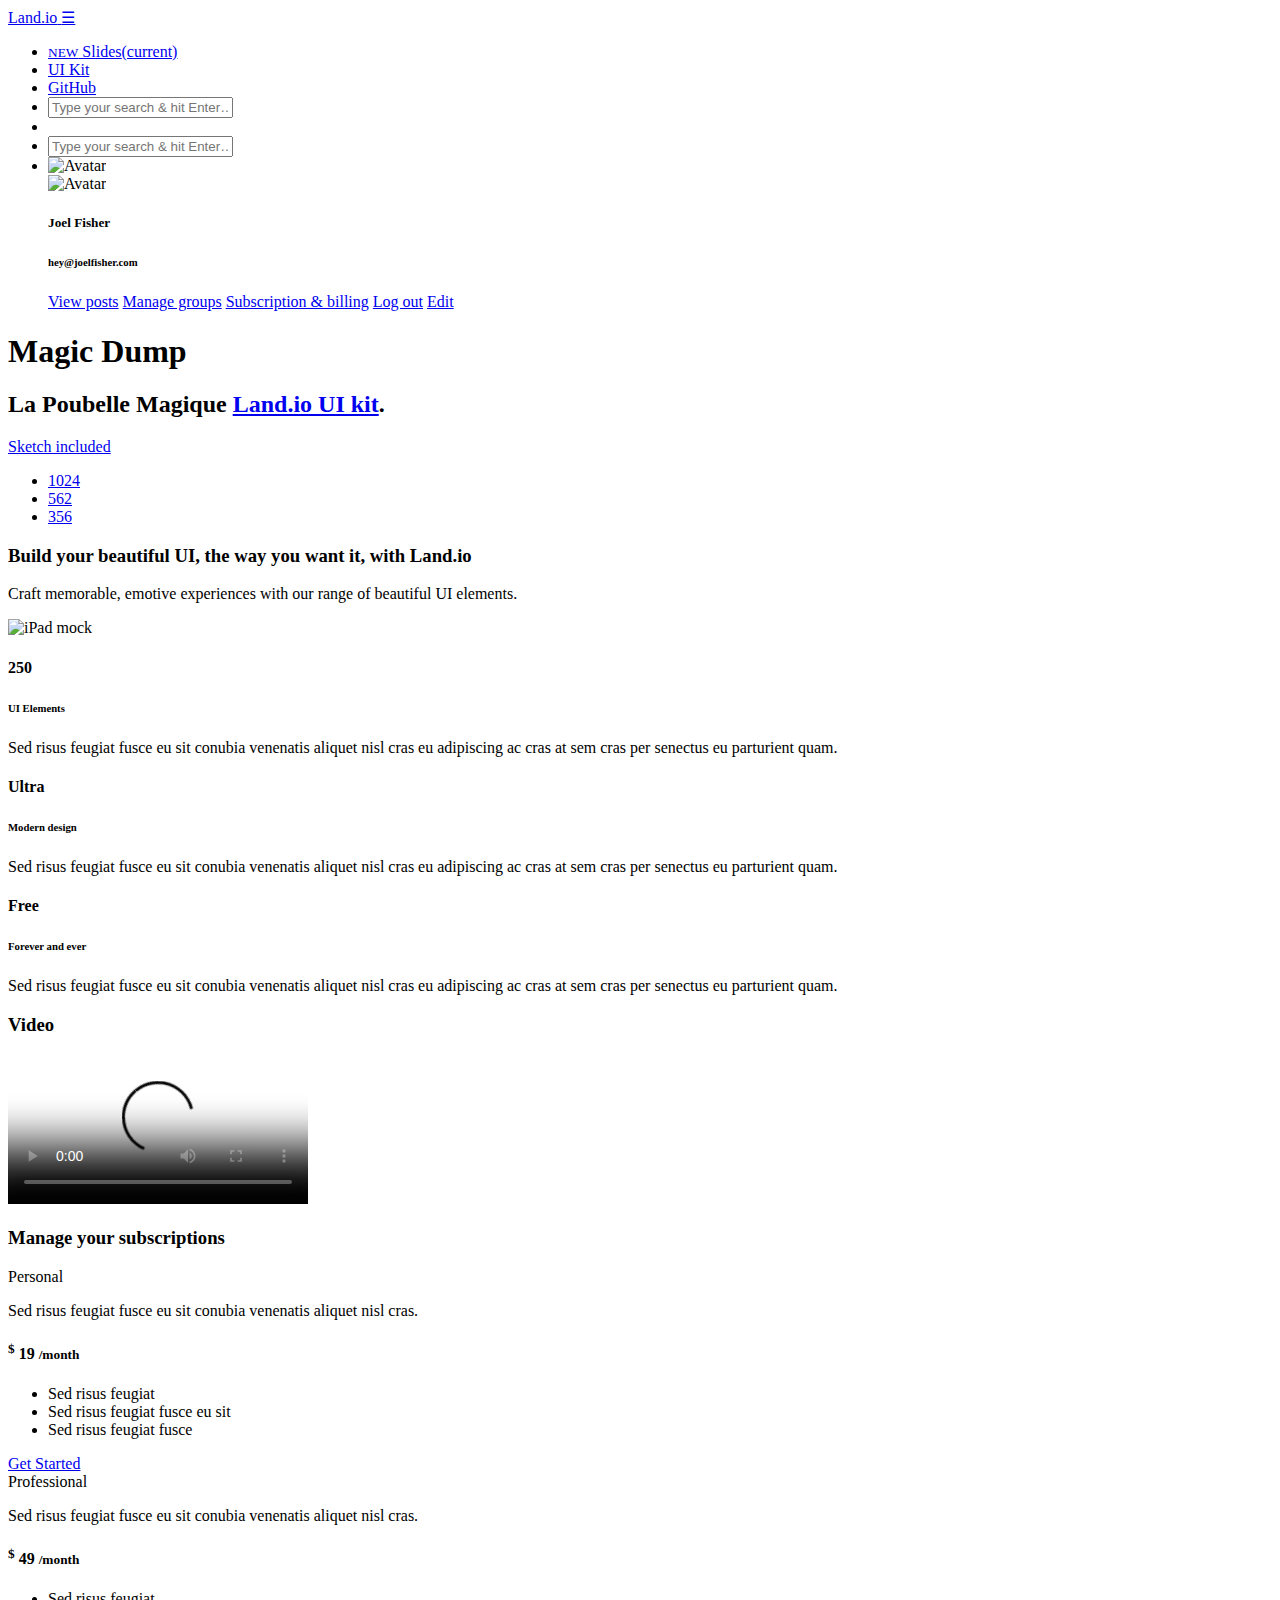
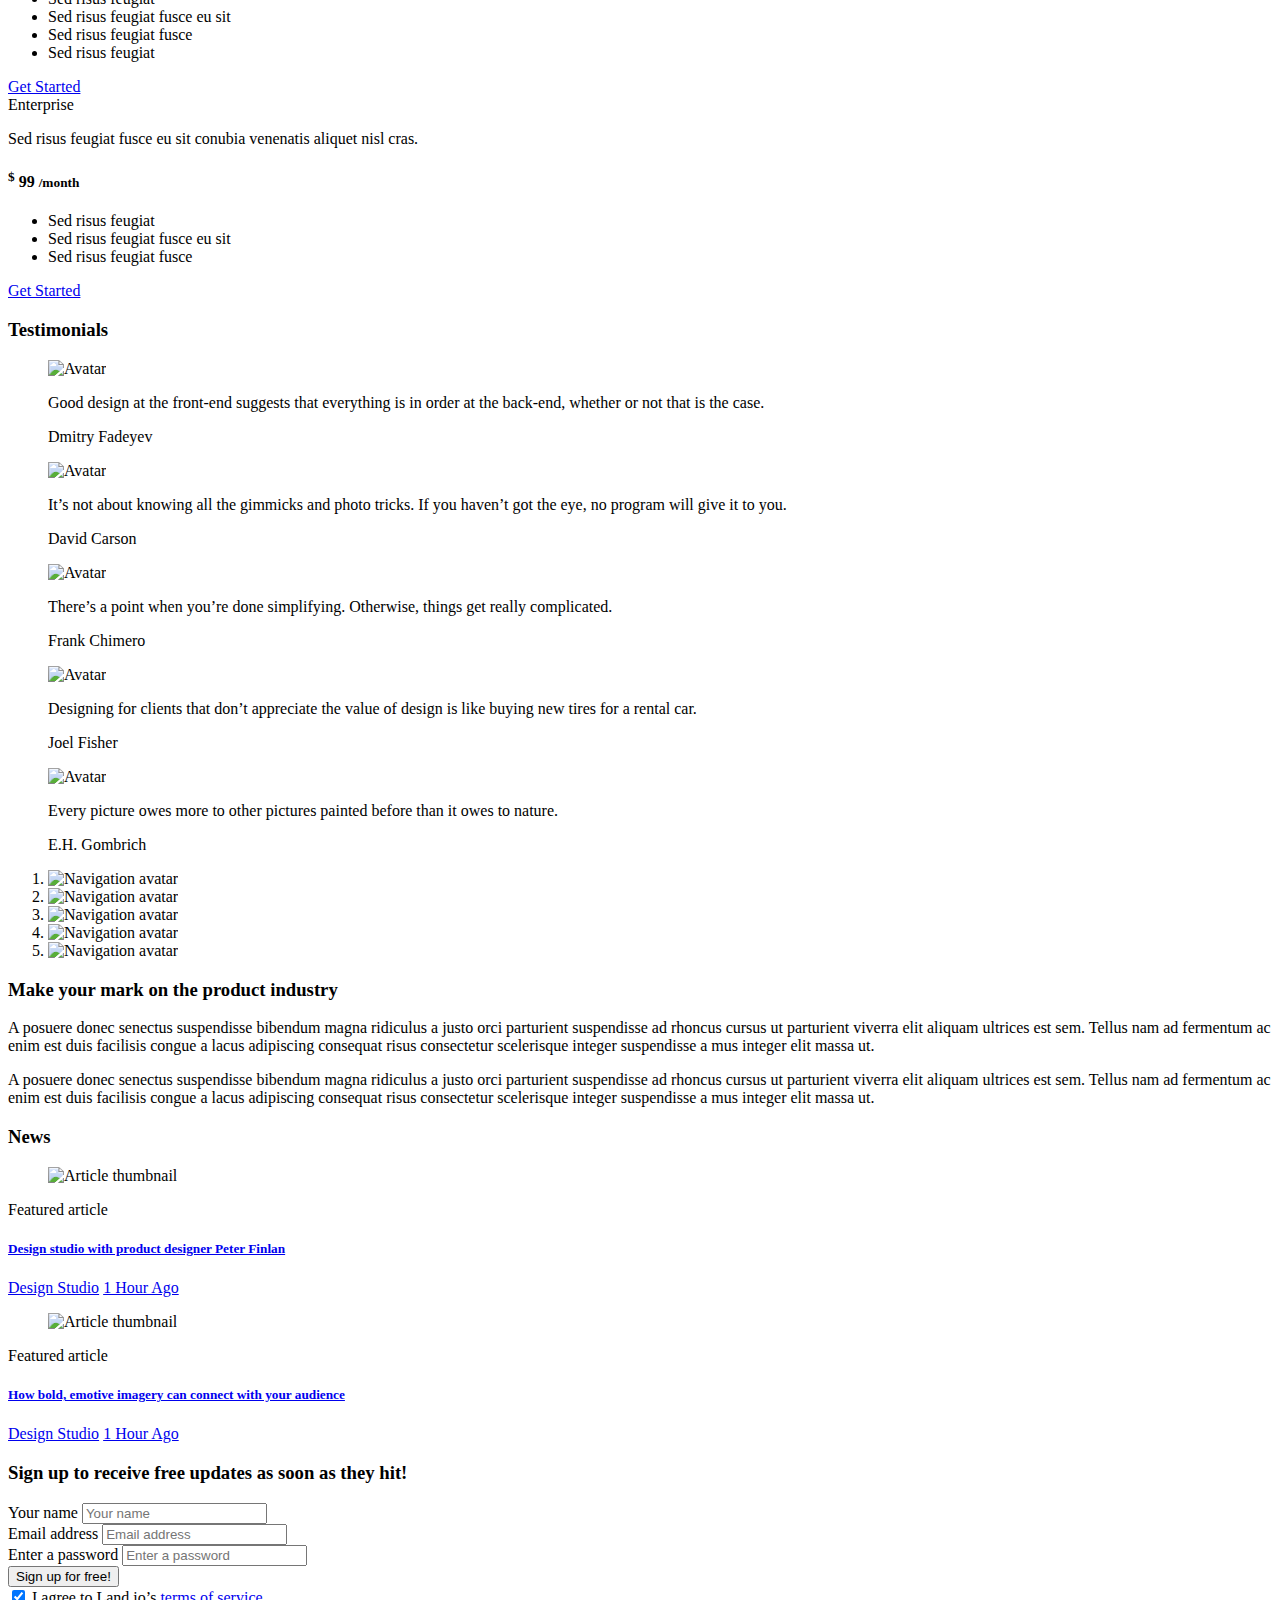
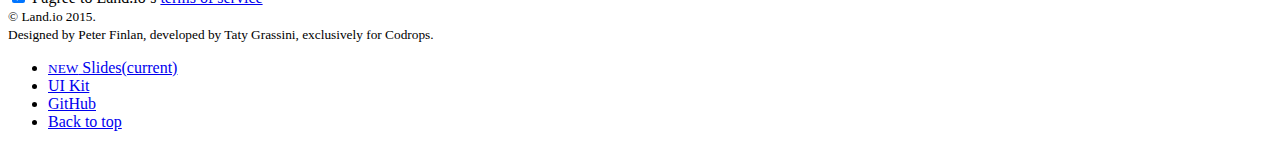
==== index.html @ d7c4d8eb "changement image" ====
<!DOCTYPE html>
<html lang="en">
  <head>
    <meta charset="utf-8">
    <meta name="viewport" content="width=device-width, initial-scale=1">
    <meta http-equiv="x-ua-compatible" content="ie=edge">
    <title>Magic Dump</title>
    <meta name="description" content="A free HTML template and UI Kit built on Bootstrap" />
    <meta name="keywords" content="free html template, bootstrap, ui kit, sass" />
    <meta name="author" content="Peter Finlan and Taty Grassini Codrops" />
    <link rel="apple-touch-icon" sizes="57x57" href="img/favicon/apple-touch-icon-57x57.png">
    <link rel="apple-touch-icon" sizes="60x60" href="img/favicon/apple-touch-icon-60x60.png">
    <link rel="apple-touch-icon" sizes="72x72" href="img/favicon/apple-touch-icon-72x72.png">
    <link rel="apple-touch-icon" sizes="76x76" href="img/favicon/apple-touch-icon-76x76.png">
    <link rel="apple-touch-icon" sizes="114x114" href="img/favicon/apple-touch-icon-114x114.png">
    <link rel="apple-touch-icon" sizes="120x120" href="img/favicon/apple-touch-icon-120x120.png">
    <link rel="apple-touch-icon" sizes="144x144" href="img/favicon/apple-touch-icon-144x144.png">
    <link rel="apple-touch-icon" sizes="152x152" href="img/favicon/apple-touch-icon-152x152.png">
    <link rel="apple-touch-icon" sizes="180x180" href="img/favicon/apple-touch-icon-180x180.png">
    <link rel="icon" type="image/png" href="img/favicon/favicon-32x32.png" sizes="32x32">
    <link rel="icon" type="image/png" href="img/favicon/android-chrome-192x192.png" sizes="192x192">
    <link rel="icon" type="image/png" href="img/favicon/favicon-96x96.png" sizes="96x96">
    <link rel="icon" type="image/png" href="img/favicon/favicon-16x16.png" sizes="16x16">
    <link rel="manifest" href="img/favicon/manifest.json">
    <link rel="shortcut icon" href="img/favicon/favicon.ico">
    <meta name="msapplication-TileColor" content="#663fb5">
    <meta name="msapplication-TileImage" content="img/favicon/mstile-144x144.png">
    <meta name="msapplication-config" content="img/favicon/browserconfig.xml">
    <meta name="theme-color" content="#663fb5">
    <link rel="stylesheet" href="css/landio.css">
  </head>

  <body>

    <!-- Navigation
    ================================================== -->

    <nav class="navbar navbar-dark bg-inverse bg-inverse-custom navbar-fixed-top">
      <div class="container">
        <a class="navbar-brand" href="#">
          <span class="icon-logo"></span>
          <span class="sr-only">Land.io</span>
        </a>
        <a class="navbar-toggler hidden-md-up pull-xs-right" data-toggle="collapse" href="#collapsingNavbar" aria-expanded="false" aria-controls="collapsingNavbar">
        &#9776;
      </a>
        <a class="navbar-toggler navbar-toggler-custom hidden-md-up pull-xs-right" data-toggle="collapse" href="#collapsingMobileUser" aria-expanded="false" aria-controls="collapsingMobileUser">
          <span class="icon-user"></span>
        </a>
        <div id="collapsingNavbar" class="collapse navbar-toggleable-custom" role="tabpanel" aria-labelledby="collapsingNavbar">
          <ul class="nav navbar-nav pull-xs-right">
            <li class="nav-item nav-item-toggable">
              <a class="nav-link" href="./index-carousel.html"><small>NEW</small> Slides<span class="sr-only">(current)</span></a>
            </li>
            <li class="nav-item nav-item-toggable">
              <a class="nav-link" href="ui-elements.html">UI Kit</a>
            </li>
            <li class="nav-item nav-item-toggable">
              <a class="nav-link" href="https://github.com/tatygrassini/landio-html" target="_blank">GitHub</a>
            </li>
            <li class="nav-item nav-item-toggable hidden-md-up">
              <form class="navbar-form">
                <input class="form-control navbar-search-input" type="text" placeholder="Type your search &amp; hit Enter&hellip;">
              </form>
            </li>
            <li class="navbar-divider hidden-sm-down"></li>
            <li class="nav-item dropdown nav-dropdown-search hidden-sm-down">
              <a class="nav-link dropdown-toggle" id="dropdownMenu1" data-toggle="dropdown" aria-haspopup="true" aria-expanded="false">
                <span class="icon-search"></span>
              </a>
              <div class="dropdown-menu dropdown-menu-right dropdown-menu-search" aria-labelledby="dropdownMenu1">
                <form class="navbar-form">
                  <input class="form-control navbar-search-input" type="text" placeholder="Type your search &amp; hit Enter&hellip;">
                </form>
              </div>
            </li>
            <li class="nav-item dropdown hidden-sm-down textselect-off">
              <a class="nav-link dropdown-toggle nav-dropdown-user" id="dropdownMenu2" data-toggle="dropdown" aria-haspopup="true" aria-expanded="false">
                <img src="img/face5.jpg" height="40" width="40" alt="Avatar" class="img-circle"> <span class="icon-caret-down"></span>
              </a>
              <div class="dropdown-menu dropdown-menu-right dropdown-menu-user dropdown-menu-animated" aria-labelledby="dropdownMenu2">
                <div class="media">
                  <div class="media-left">
                    <img src="img/face5.jpg" height="60" width="60" alt="Avatar" class="img-circle">
                  </div>
                  <div class="media-body media-middle">
                    <h5 class="media-heading">Joel Fisher</h5>
                    <h6>hey@joelfisher.com</h6>
                  </div>
                </div>
                <a href="#" class="dropdown-item text-uppercase">View posts</a>
                <a href="#" class="dropdown-item text-uppercase">Manage groups</a>
                <a href="#" class="dropdown-item text-uppercase">Subscription &amp; billing</a>
                <a href="#" class="dropdown-item text-uppercase text-muted">Log out</a>
                <a href="#" class="btn-circle has-gradient pull-xs-right">
                  <span class="sr-only">Edit</span>
                  <span class="icon-edit"></span>
                </a>
              </div>
            </li>
          </ul>
        </div>
        <div id="collapsingMobileUser" class="collapse navbar-toggleable-custom dropdown-menu-custom p-x-1 hidden-md-up" role="tabpanel" aria-labelledby="collapsingMobileUser">
        <!--  <div class="media m-t-1">
            <div class="media-left">
              <img src="img/face5.jpg" height="60" width="60" alt="Avatar" class="img-circle">
            </div>
            <div class="media-body media-middle">
              <h5 class="media-heading">Joel Fisher</h5>
              <h6>hey@joelfisher.com</h6>
            </div>
          </div>
          <a href="#" class="dropdown-item text-uppercase">View posts</a>
          <a href="#" class="dropdown-item text-uppercase">Manage groups</a>
          <a href="#" class="dropdown-item text-uppercase">Subscription &amp; billing</a>
          <a href="#" class="dropdown-item text-uppercase text-muted">Log out</a>
          <a href="#" class="btn-circle has-gradient pull-xs-right m-b-1">
            <span class="sr-only">Edit</span>
            <span class="icon-edit"></span>
          </a>
        </div>  -->
      </div>
    </nav>

    <!-- Hero Section
    ================================================== -->

    <header class="jumbotron bg-inverse text-xs-center center-vertically" role="banner">
      <div class="container">
        <h1 class="display-3">Magic Dump</h1>
        <h2 class="m-b-3">La Poubelle Magique <a href="ui-elements.html" class="jumbolink">Land.io UI kit</a>.</h2>
        <a class="btn btn-secondary-outline m-b-1" href="http://tympanus.net/codrops/?p=25217" role="button"><span class="icon-sketch"></span>Sketch included</a>
        <ul class="nav nav-inline social-share">
          <li class="nav-item"><a class="nav-link" href="#"><span class="icon-twitter"></span> 1024</a></li>
          <li class="nav-item"><a class="nav-link" href="#"><span class="icon-facebook"></span> 562</a></li>
          <li class="nav-item"><a class="nav-link" href="#"><span class="icon-linkedin"></span> 356</a></li>
        </ul>
      </div>
    </header>

    <!-- Intro
    ================================================== -->

    <section class="section-intro bg-faded text-xs-center">
      <div class="container">
        <h3 class="wp wp-1">Build your beautiful UI, the way you want it, with Land.io</h3>
        <p class="lead wp wp-2">Craft memorable, emotive experiences with our range of beautiful UI elements.</p>
        <img src="img/mock.png" alt="iPad mock" class="img-fluid wp wp-3">
      </div>
    </section>

    <!-- Features
    ================================================== -->

    <section class="section-features text-xs-center">
      <div class="container">
        <div class="row">
          <div class="col-md-4">
            <div class="card">
              <div class="card-block">
                <span class="icon-pen display-1"></span>
                <h4 class="card-title">250</h4>
                <h6 class="card-subtitle text-muted">UI Elements</h6>
                <p class="card-text">Sed risus feugiat fusce eu sit conubia venenatis aliquet nisl cras eu adipiscing ac cras at sem cras per senectus eu parturient quam.</p>
              </div>
            </div>
          </div>
          <div class="col-md-4">
            <div class="card">
              <div class="card-block">
                <span class="icon-thunderbolt display-1"></span>
                <h4 class="card-title">Ultra</h4>
                <h6 class="card-subtitle text-muted">Modern design</h6>
                <p class="card-text">Sed risus feugiat fusce eu sit conubia venenatis aliquet nisl cras eu adipiscing ac cras at sem cras per senectus eu parturient quam.</p>
              </div>
            </div>
          </div>
          <div class="col-md-4">
            <div class="card m-b-0">
              <div class="card-block">
                <span class="icon-heart display-1"></span>
                <h4 class="card-title">Free</h4>
                <h6 class="card-subtitle text-muted">Forever and ever</h6>
                <p class="card-text">Sed risus feugiat fusce eu sit conubia venenatis aliquet nisl cras eu adipiscing ac cras at sem cras per senectus eu parturient quam.</p>
              </div>
            </div>
          </div>
        </div>
      </div>
    </section>

    <!-- Video
    ================================================== -->

    <section class="section-video bg-inverse text-xs-center wp wp-4">
      <h3 class="sr-only">Video</h3>
      <video id="demo_video" class="video-js vjs-default-skin vjs-big-play-centered" controls poster="img/video-poster.jpg" data-setup='{}'>
        <source src="http://vjs.zencdn.net/v/oceans.mp4" type='video/mp4'>
        <source src="http://vjs.zencdn.net/v/oceans.webm" type='video/webm'>
      </video>
    </section>

    <!-- Pricing
    ================================================== -->

    <section class="section-pricing bg-faded text-xs-center">
      <div class="container">
        <h3>Manage your subscriptions</h3>
        <div class="row p-y-3">
          <div class="col-md-4 p-t-md wp wp-5">
            <div class="card pricing-box">
              <div class="card-header text-uppercase">
                Personal
              </div>
              <div class="card-block">
                <p class="card-title">Sed risus feugiat fusce eu sit conubia venenatis aliquet nisl cras.</p>
                <h4 class="card-text">
                  <sup class="pricing-box-currency">$</sup>
                  <span class="pricing-box-price">19</span>
                  <small class="text-muted text-uppercase">/month</small>
                </h4>
              </div>
              <ul class="list-group list-group-flush p-x">
                <li class="list-group-item">Sed risus feugiat</li>
                <li class="list-group-item">Sed risus feugiat fusce eu sit</li>
                <li class="list-group-item">Sed risus feugiat fusce</li>
              </ul>
              <a href="#" class="btn btn-primary-outline">Get Started</a>
            </div>
          </div>
          <div class="col-md-4 stacking-top">
            <div class="card pricing-box pricing-best p-x-0">
              <div class="card-header text-uppercase">
                Professional
              </div>
              <div class="card-block">
                <p class="card-title">Sed risus feugiat fusce eu sit conubia venenatis aliquet nisl cras.</p>
                <h4 class="card-text">
                  <sup class="pricing-box-currency">$</sup>
                  <span class="pricing-box-price">49</span>
                  <small class="text-muted text-uppercase">/month</small>
                </h4>
              </div>
              <ul class="list-group list-group-flush p-x">
                <li class="list-group-item">Sed risus feugiat</li>
                <li class="list-group-item">Sed risus feugiat fusce eu sit</li>
                <li class="list-group-item">Sed risus feugiat fusce</li>
                <li class="list-group-item">Sed risus feugiat</li>
              </ul>
              <a href="#" class="btn btn-primary">Get Started</a>
            </div>
          </div>
          <div class="col-md-4 p-t-md wp wp-6">
            <div class="card pricing-box">
              <div class="card-header text-uppercase">
                Enterprise
              </div>
              <div class="card-block">
                <p class="card-title">Sed risus feugiat fusce eu sit conubia venenatis aliquet nisl cras.</p>
                <h4 class="card-text">
                  <sup class="pricing-box-currency">$</sup>
                  <span class="pricing-box-price">99</span>
                  <small class="text-muted text-uppercase">/month</small>
                </h4>
              </div>
              <ul class="list-group list-group-flush p-x">
                <li class="list-group-item">Sed risus feugiat</li>
                <li class="list-group-item">Sed risus feugiat fusce eu sit</li>
                <li class="list-group-item">Sed risus feugiat fusce</li>
              </ul>
              <a href="#" class="btn btn-primary-outline">Get Started</a>
            </div>
          </div>
        </div>
      </div>
    </section>

    <!-- Testimonials
    ================================================== -->

    <section class="section-testimonials text-xs-center bg-inverse">
      <div class="container">
        <h3 class="sr-only">Testimonials</h3>
        <div id="carousel-testimonials" class="carousel slide" data-ride="carousel" data-interval="0">
          <div class="carousel-inner" role="listbox">
            <div class="carousel-item active">
              <blockquote class="blockquote">
                <img src="img/face1.jpg" height="80" width="80" alt="Avatar" class="img-circle">
                <p class="h3">Good design at the front-end suggests that everything is in order at the back-end, whether or not that is the case.</p>
                <footer>Dmitry Fadeyev</footer>
              </blockquote>
            </div>
            <div class="carousel-item">
              <blockquote class="blockquote">
                <img src="img/face2.jpg" height="80" width="80" alt="Avatar" class="img-circle">
                <p class="h3">It’s not about knowing all the gimmicks and photo tricks. If you haven’t got the eye, no program will give it to you.</p>
                <footer>David Carson</footer>
              </blockquote>
            </div>
            <div class="carousel-item">
              <blockquote class="blockquote">
                <img src="img/face3.jpg" height="80" width="80" alt="Avatar" class="img-circle">
                <p class="h3">There’s a point when you’re done simplifying. Otherwise, things get really complicated.</p>
                <footer>Frank Chimero</footer>
              </blockquote>
            </div>
            <div class="carousel-item">
              <blockquote class="blockquote">
                <img src="img/face4.jpg" height="80" width="80" alt="Avatar" class="img-circle">
                <p class="h3">Designing for clients that don’t appreciate the value of design is like buying new tires for a rental car.</p>
                <footer>Joel Fisher</footer>
              </blockquote>
            </div>
            <div class="carousel-item">
              <blockquote class="blockquote">
                <img src="img/face5.jpg" height="80" width="80" alt="Avatar" class="img-circle">
                <p class="h3">Every picture owes more to other pictures painted before than it owes to nature.</p>
                <footer>E.H. Gombrich</footer>
              </blockquote>
            </div>
          </div>
          <ol class="carousel-indicators">
            <li class="active"><img src="img/face1.jpg" alt="Navigation avatar" data-target="#carousel-testimonials" data-slide-to="0" class="img-fluid img-circle"></li>
            <li><img src="img/face2.jpg" alt="Navigation avatar" data-target="#carousel-testimonials" data-slide-to="1" class="img-fluid img-circle"></li>
            <li><img src="img/face3.jpg" alt="Navigation avatar" data-target="#carousel-testimonials" data-slide-to="2" class="img-fluid img-circle"></li>
            <li><img src="img/face4.jpg" alt="Navigation avatar" data-target="#carousel-testimonials" data-slide-to="3" class="img-fluid img-circle"></li>
            <li><img src="img/face5.jpg" alt="Navigation avatar" data-target="#carousel-testimonials" data-slide-to="4" class="img-fluid img-circle"></li>
          </ol>
        </div>
      </div>
    </section>

    <!-- Text Content
    ================================================== -->

    <section class="section-text">
      <div class="container">
        <h3 class="text-xs-center">Make your mark on the product industry</h3>
        <div class="row p-y-3">
          <div class="col-md-5">
            <p class="wp wp-7">A posuere donec senectus suspendisse bibendum magna ridiculus a justo orci parturient suspendisse ad rhoncus cursus ut parturient viverra elit aliquam ultrices est sem. Tellus nam ad fermentum ac enim est duis facilisis congue a lacus adipiscing consequat risus consectetur scelerisque integer suspendisse a mus integer elit massa ut.</p>
          </div>
          <div class="col-md-5 col-md-offset-2 separator-x">
            <p class="wp wp-8">A posuere donec senectus suspendisse bibendum magna ridiculus a justo orci parturient suspendisse ad rhoncus cursus ut parturient viverra elit aliquam ultrices est sem. Tellus nam ad fermentum ac enim est duis facilisis congue a lacus adipiscing consequat risus consectetur scelerisque integer suspendisse a mus integer elit massa ut.</p>
          </div>
        </div>
      </div>
    </section>

    <!-- News
    ================================================== -->

    <section class="section-news">
      <div class="container">
        <h3 class="sr-only">News</h3>
        <div class="bg-inverse">
          <div class="row">
            <div class="col-md-6 p-r-0">
              <figure class="has-light-mask m-b-0 image-effect">
                <img src="https://images.unsplash.com/photo-1442328166075-47fe7153c128?q=80&fm=jpg&w=1080&fit=max" alt="Article thumbnail" class="img-fluid">
              </figure>
            </div>
            <div class="col-md-6 p-l-0">
              <article class="center-block">
                <span class="label label-info">Featured article</span>
                <br>
                <h5><a href="#">Design studio with product designer Peter Finlan <span class="icon-arrow-right"></span></a></h5>
                <p class="m-b-0">
                  <a href="#"><span class="label label-default text-uppercase"><span class="icon-tag"></span> Design Studio</span></a>
                  <a href="#"><span class="label label-default text-uppercase"><span class="icon-time"></span> 1 Hour Ago</span></a>
                </p>
              </article>
            </div>
          </div>
          <div class="row">
            <div class="col-md-6 col-md-push-6 p-l-0">
              <figure class="has-light-mask m-b-0 image-effect">
                <img src="https://images.unsplash.com/photo-1434394673726-e8232a5903b4?q=80&fm=jpg&w=1080&fit=max" alt="Article thumbnail" class="img-fluid">
              </figure>
            </div>
            <div class="col-md-6 col-md-pull-6 p-r-0">
              <article class="center-block">
                <span class="label label-info">Featured article</span>
                <br>
                <h5><a href="#">How bold, emotive imagery can connect with your audience <span class="icon-arrow-right"></span></a></h5>
                <p class="m-b-0">
                  <a href="#"><span class="label label-default text-uppercase"><span class="icon-tag"></span> Design Studio</span></a>
                  <a href="#"><span class="label label-default text-uppercase"><span class="icon-time"></span> 1 Hour Ago</span></a>
                </p>
              </article>
            </div>
          </div>
        </div>
      </div>
    </section>

    <!-- Sign Up
    ================================================== -->

    <section class="section-signup bg-faded">
      <div class="container">
        <h3 class="text-xs-center m-b-3">Sign up to receive free updates as soon as they hit!</h3>
        <form>
          <div class="row">
            <div class="col-md-6 col-xl-3">
              <div class="form-group has-icon-left form-control-name">
                <label class="sr-only" for="inputName">Your name</label>
                <input type="text" class="form-control form-control-lg" id="inputName" placeholder="Your name">
              </div>
            </div>
            <div class="col-md-6 col-xl-3">
              <div class="form-group has-icon-left form-control-email">
                <label class="sr-only" for="inputEmail">Email address</label>
                <input type="email" class="form-control form-control-lg" id="inputEmail" placeholder="Email address" autocomplete="off">
              </div>
            </div>
            <div class="col-md-6 col-xl-3">
              <div class="form-group has-icon-left form-control-password">
                <label class="sr-only" for="inputPassword">Enter a password</label>
                <input type="password" class="form-control form-control-lg" id="inputPassword" placeholder="Enter a password" autocomplete="off">
              </div>
            </div>
            <div class="col-md-6 col-xl-3">
              <div class="form-group">
                <button type="submit" class="btn btn-primary btn-block">Sign up for free!</button>
              </div>
            </div>
          </div>
          <label class="c-input c-checkbox">
            <input type="checkbox" checked>
            <span class="c-indicator"></span> I agree to Land.io’s <a href="#">terms of service</a>
          </label>
        </form>
      </div>
    </section>

    <!-- Footer
    ================================================== -->

    <footer class="section-footer bg-inverse" role="contentinfo">
      <div class="container">
        <div class="row">
          <div class="col-md-6 col-lg-5">
            <div class="media">
              <div class="media-left">
                <span class="media-object icon-logo display-1"></span>
              </div>
              <small class="media-body media-bottom">
                &copy; Land.io 2015. <br>
                Designed by Peter Finlan, developed by Taty Grassini, exclusively for Codrops.
              </small>
            </div>
          </div>
          <div class="col-md-6 col-lg-7">
            <ul class="nav nav-inline">
              <li class="nav-item">
                <a class="nav-link" href="./index-carousel.html"><small>NEW</small> Slides<span class="sr-only">(current)</span></a>
              </li>
              <li class="nav-item"><a class="nav-link" href="ui-elements.html">UI Kit</a></li>
              <li class="nav-item"><a class="nav-link" href="https://github.com/tatygrassini/landio-html" target="_blank">GitHub</a></li>
              <li class="nav-item"><a class="nav-link scroll-top" href="#totop">Back to top <span class="icon-caret-up"></span></a></li>
            </ul>
          </div>
        </div>
      </div>
    </footer>

    <script src="https://ajax.googleapis.com/ajax/libs/jquery/2.1.4/jquery.min.js"></script>
    <script src="js/landio.min.js"></script>
  </body>
</html>
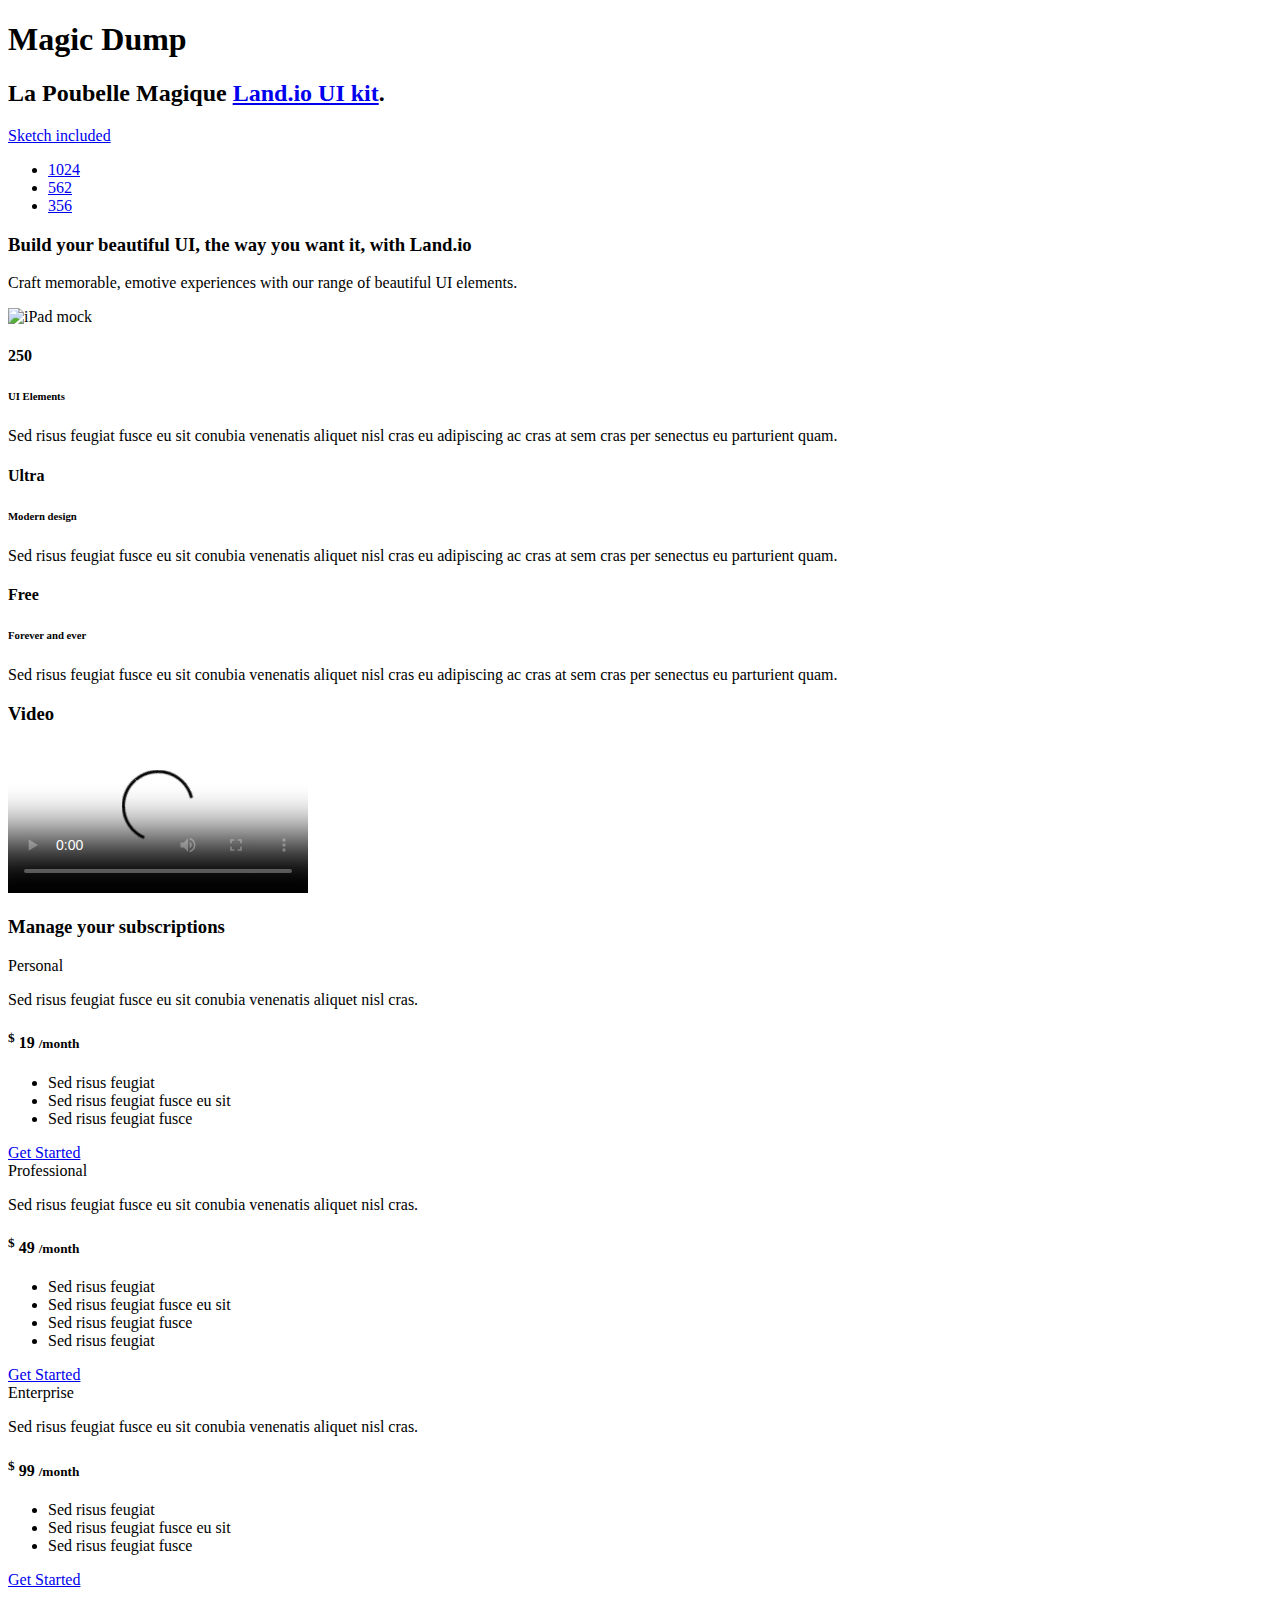
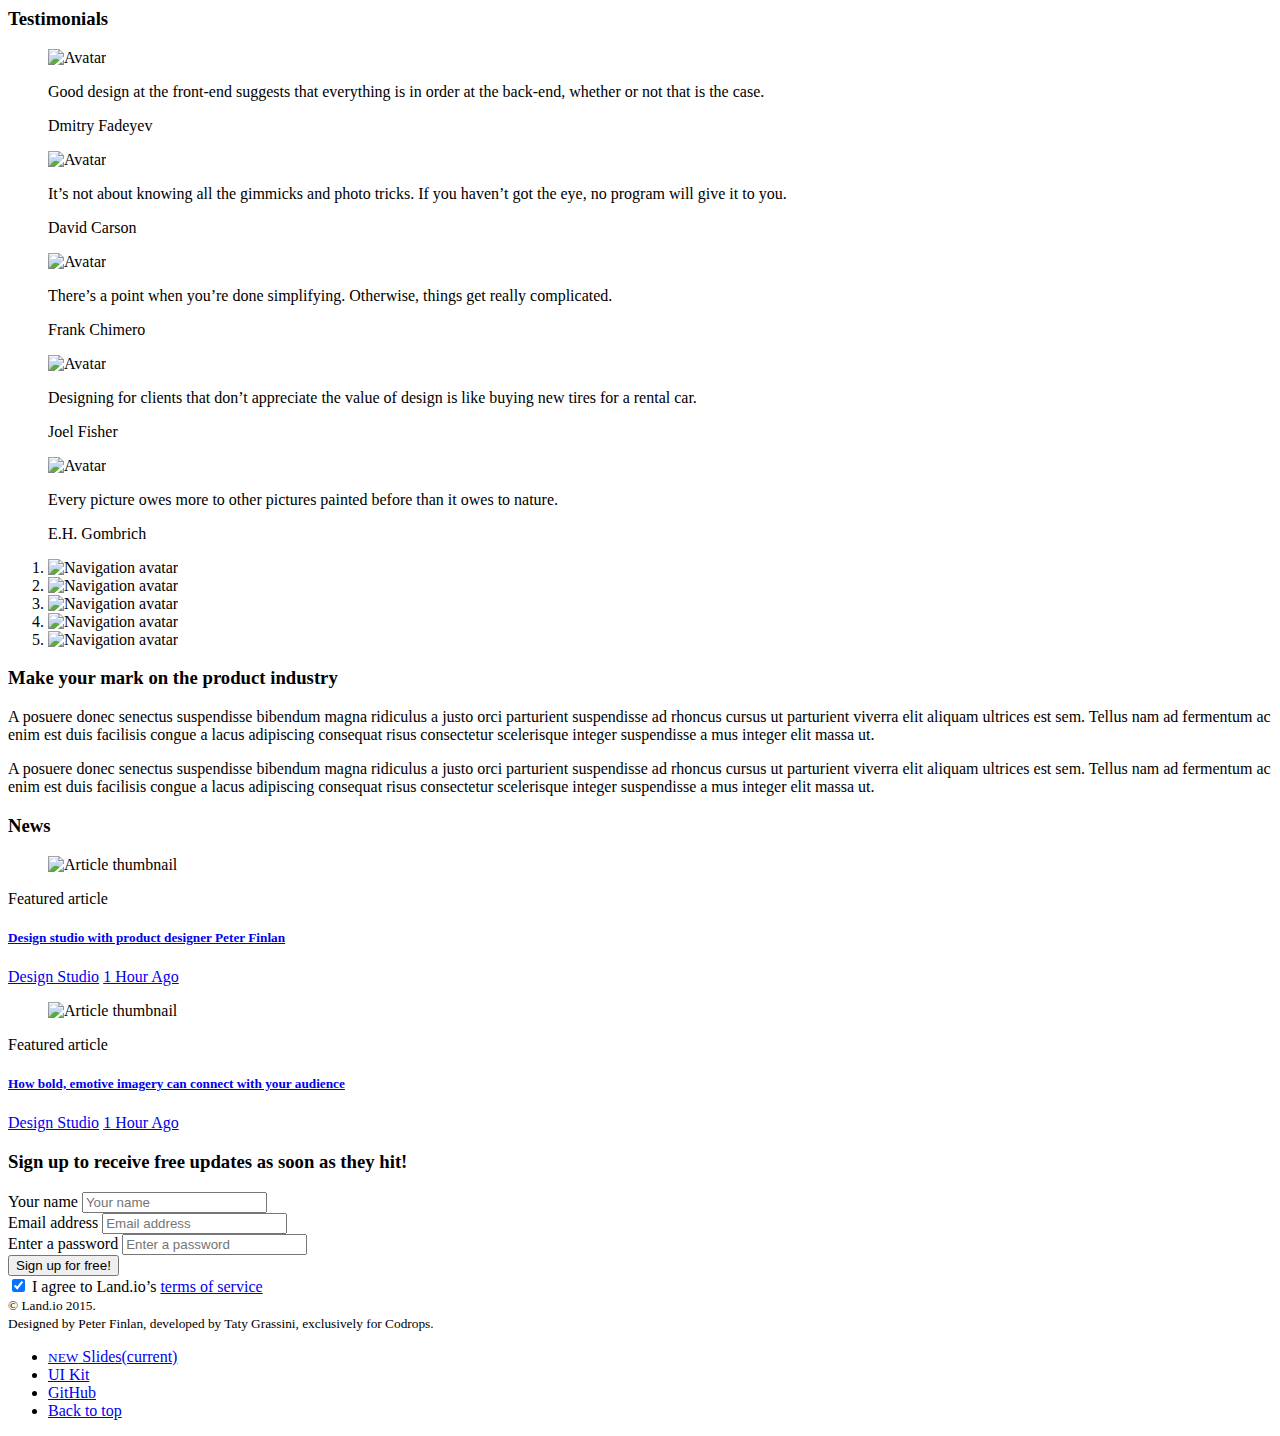
==== commit 842ecebf: "suppression barnav" ====
--- a/index.html
+++ b/index.html
@@ -6,9 +6,9 @@
     <meta http-equiv="x-ua-compatible" content="ie=edge">
     <title>Magic Dump</title>
     <meta name="description" content="A free HTML template and UI Kit built on Bootstrap" />
-    <meta name="keywords" content="free html template, bootstrap, ui kit, sass" />
-    <meta name="author" content="Peter Finlan and Taty Grassini Codrops" />
-    <link rel="apple-touch-icon" sizes="57x57" href="img/favicon/apple-touch-icon-57x57.png">
+    <meta name="keywords" content="" />
+    <meta name="author" content="" />
+    <!--<link rel="apple-touch-icon" sizes="57x57" href="img/favicon/apple-touch-icon-57x57.png">
     <link rel="apple-touch-icon" sizes="60x60" href="img/favicon/apple-touch-icon-60x60.png">
     <link rel="apple-touch-icon" sizes="72x72" href="img/favicon/apple-touch-icon-72x72.png">
     <link rel="apple-touch-icon" sizes="76x76" href="img/favicon/apple-touch-icon-76x76.png">
@@ -26,101 +26,12 @@
     <meta name="msapplication-TileColor" content="#663fb5">
     <meta name="msapplication-TileImage" content="img/favicon/mstile-144x144.png">
     <meta name="msapplication-config" content="img/favicon/browserconfig.xml">
-    <meta name="theme-color" content="#663fb5">
+    <meta name="theme-color" content="#663fb5"> -->
     <link rel="stylesheet" href="css/landio.css">
   </head>
 
   <body>
 
-    <!-- Navigation
-    ================================================== -->
-
-    <nav class="navbar navbar-dark bg-inverse bg-inverse-custom navbar-fixed-top">
-      <div class="container">
-        <a class="navbar-brand" href="#">
-          <span class="icon-logo"></span>
-          <span class="sr-only">Land.io</span>
-        </a>
-        <a class="navbar-toggler hidden-md-up pull-xs-right" data-toggle="collapse" href="#collapsingNavbar" aria-expanded="false" aria-controls="collapsingNavbar">
-        &#9776;
-      </a>
-        <a class="navbar-toggler navbar-toggler-custom hidden-md-up pull-xs-right" data-toggle="collapse" href="#collapsingMobileUser" aria-expanded="false" aria-controls="collapsingMobileUser">
-          <span class="icon-user"></span>
-        </a>
-        <div id="collapsingNavbar" class="collapse navbar-toggleable-custom" role="tabpanel" aria-labelledby="collapsingNavbar">
-          <ul class="nav navbar-nav pull-xs-right">
-            <li class="nav-item nav-item-toggable">
-              <a class="nav-link" href="./index-carousel.html"><small>NEW</small> Slides<span class="sr-only">(current)</span></a>
-            </li>
-            <li class="nav-item nav-item-toggable">
-              <a class="nav-link" href="ui-elements.html">UI Kit</a>
-            </li>
-            <li class="nav-item nav-item-toggable">
-              <a class="nav-link" href="https://github.com/tatygrassini/landio-html" target="_blank">GitHub</a>
-            </li>
-            <li class="nav-item nav-item-toggable hidden-md-up">
-              <form class="navbar-form">
-                <input class="form-control navbar-search-input" type="text" placeholder="Type your search &amp; hit Enter&hellip;">
-              </form>
-            </li>
-            <li class="navbar-divider hidden-sm-down"></li>
-            <li class="nav-item dropdown nav-dropdown-search hidden-sm-down">
-              <a class="nav-link dropdown-toggle" id="dropdownMenu1" data-toggle="dropdown" aria-haspopup="true" aria-expanded="false">
-                <span class="icon-search"></span>
-              </a>
-              <div class="dropdown-menu dropdown-menu-right dropdown-menu-search" aria-labelledby="dropdownMenu1">
-                <form class="navbar-form">
-                  <input class="form-control navbar-search-input" type="text" placeholder="Type your search &amp; hit Enter&hellip;">
-                </form>
-              </div>
-            </li>
-            <li class="nav-item dropdown hidden-sm-down textselect-off">
-              <a class="nav-link dropdown-toggle nav-dropdown-user" id="dropdownMenu2" data-toggle="dropdown" aria-haspopup="true" aria-expanded="false">
-                <img src="img/face5.jpg" height="40" width="40" alt="Avatar" class="img-circle"> <span class="icon-caret-down"></span>
-              </a>
-              <div class="dropdown-menu dropdown-menu-right dropdown-menu-user dropdown-menu-animated" aria-labelledby="dropdownMenu2">
-                <div class="media">
-                  <div class="media-left">
-                    <img src="img/face5.jpg" height="60" width="60" alt="Avatar" class="img-circle">
-                  </div>
-                  <div class="media-body media-middle">
-                    <h5 class="media-heading">Joel Fisher</h5>
-                    <h6>hey@joelfisher.com</h6>
-                  </div>
-                </div>
-                <a href="#" class="dropdown-item text-uppercase">View posts</a>
-                <a href="#" class="dropdown-item text-uppercase">Manage groups</a>
-                <a href="#" class="dropdown-item text-uppercase">Subscription &amp; billing</a>
-                <a href="#" class="dropdown-item text-uppercase text-muted">Log out</a>
-                <a href="#" class="btn-circle has-gradient pull-xs-right">
-                  <span class="sr-only">Edit</span>
-                  <span class="icon-edit"></span>
-                </a>
-              </div>
-            </li>
-          </ul>
-        </div>
-        <div id="collapsingMobileUser" class="collapse navbar-toggleable-custom dropdown-menu-custom p-x-1 hidden-md-up" role="tabpanel" aria-labelledby="collapsingMobileUser">
-        <!--  <div class="media m-t-1">
-            <div class="media-left">
-              <img src="img/face5.jpg" height="60" width="60" alt="Avatar" class="img-circle">
-            </div>
-            <div class="media-body media-middle">
-              <h5 class="media-heading">Joel Fisher</h5>
-              <h6>hey@joelfisher.com</h6>
-            </div>
-          </div>
-          <a href="#" class="dropdown-item text-uppercase">View posts</a>
-          <a href="#" class="dropdown-item text-uppercase">Manage groups</a>
-          <a href="#" class="dropdown-item text-uppercase">Subscription &amp; billing</a>
-          <a href="#" class="dropdown-item text-uppercase text-muted">Log out</a>
-          <a href="#" class="btn-circle has-gradient pull-xs-right m-b-1">
-            <span class="sr-only">Edit</span>
-            <span class="icon-edit"></span>
-          </a>
-        </div>  -->
-      </div>
-    </nav>
 
     <!-- Hero Section
     ================================================== -->
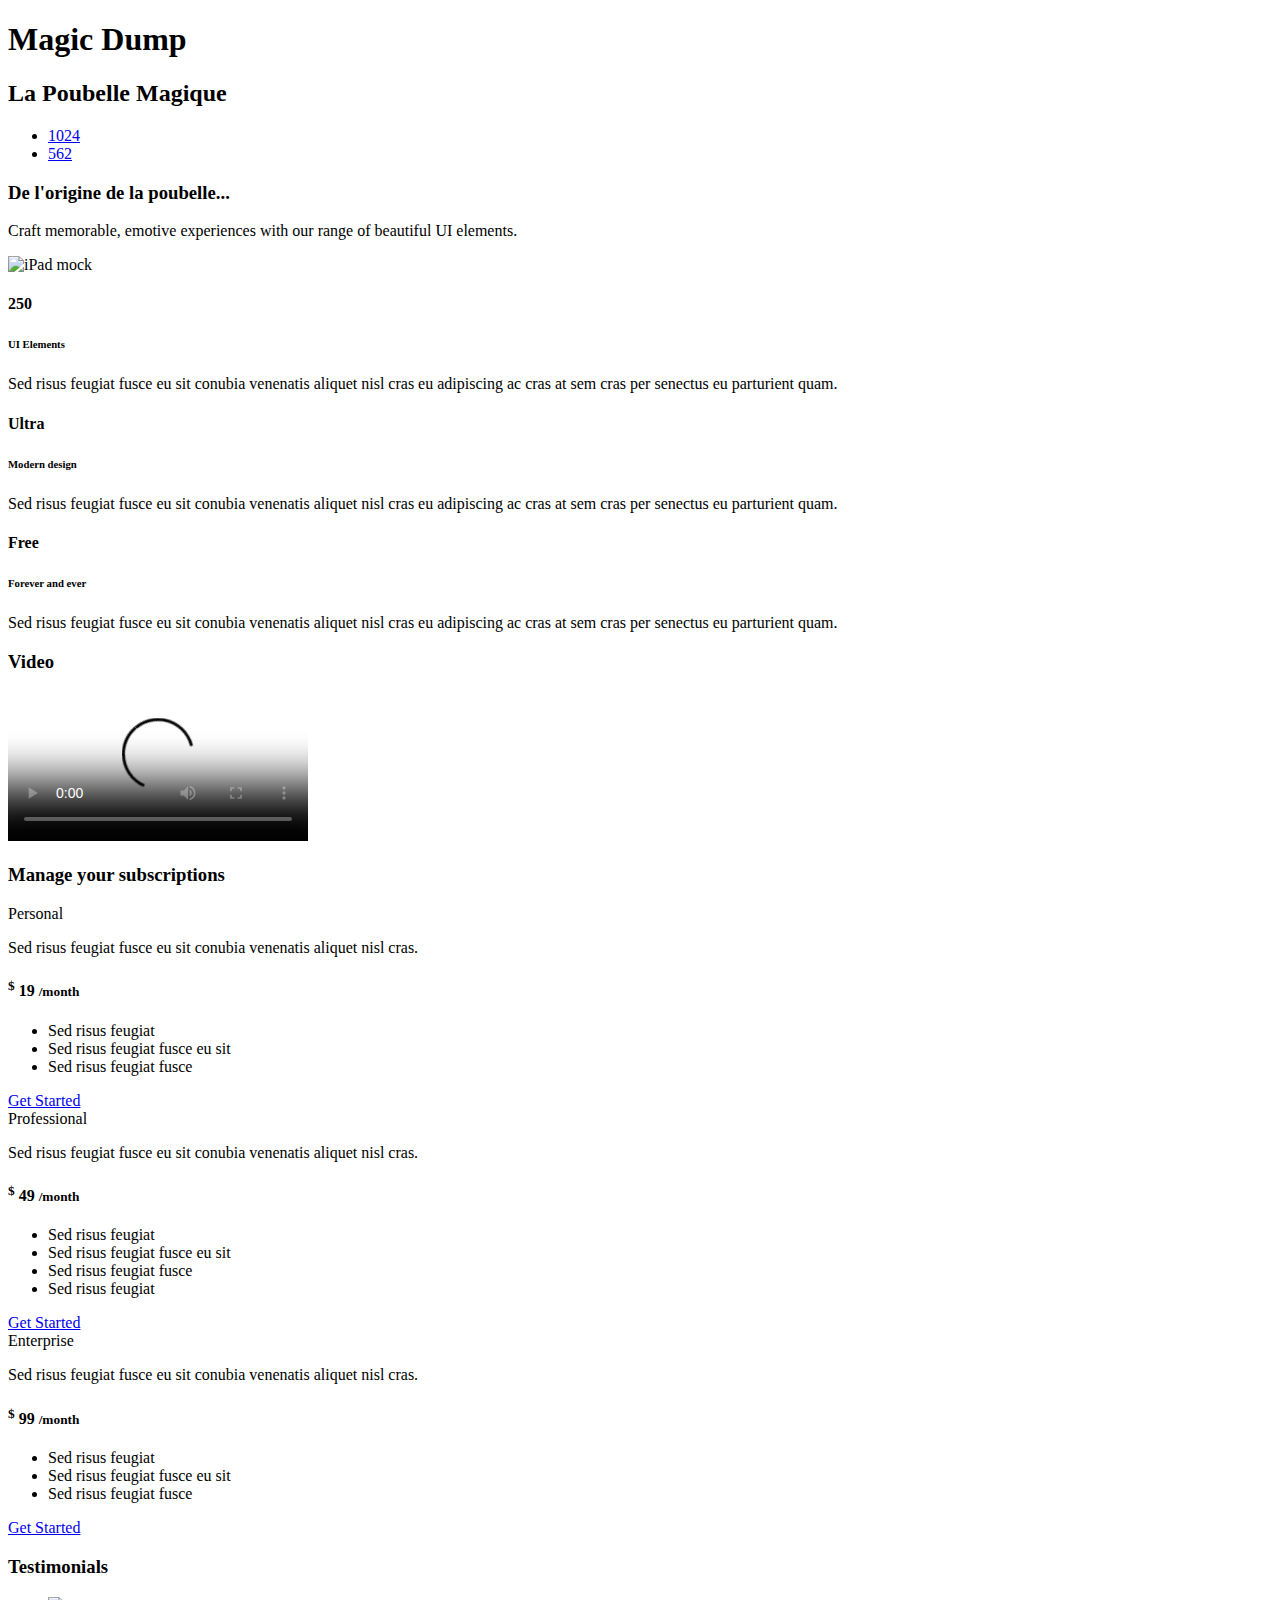
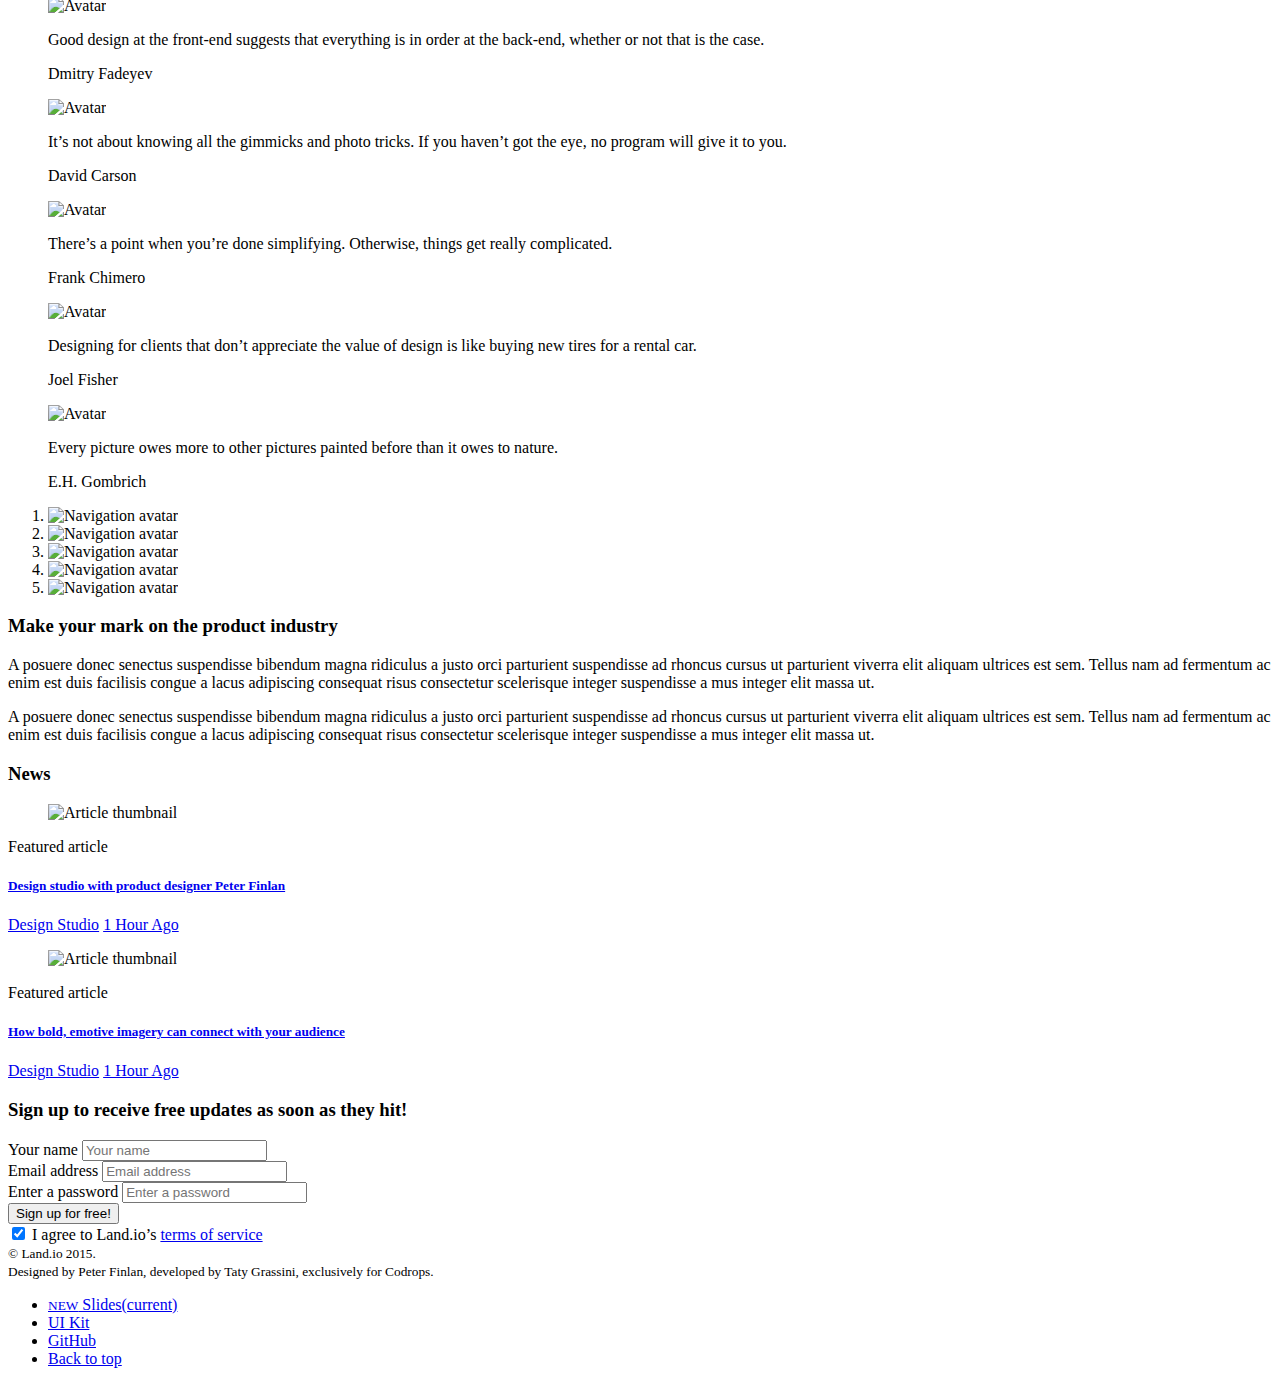
==== commit d92655ec: "Merge branch 'gh-pages' of github.com:magicdump/lapoubellemagique into gh-pages" ====
--- a/index.html
+++ b/index.html
@@ -39,12 +39,10 @@
     <header class="jumbotron bg-inverse text-xs-center center-vertically" role="banner">
       <div class="container">
         <h1 class="display-3">Magic Dump</h1>
-        <h2 class="m-b-3">La Poubelle Magique <a href="ui-elements.html" class="jumbolink">Land.io UI kit</a>.</h2>
-        <a class="btn btn-secondary-outline m-b-1" href="http://tympanus.net/codrops/?p=25217" role="button"><span class="icon-sketch"></span>Sketch included</a>
+        <h2 class="m-b-3"><span class="icon-sketch"></span> La Poubelle Magique</h2>
         <ul class="nav nav-inline social-share">
           <li class="nav-item"><a class="nav-link" href="#"><span class="icon-twitter"></span> 1024</a></li>
           <li class="nav-item"><a class="nav-link" href="#"><span class="icon-facebook"></span> 562</a></li>
-          <li class="nav-item"><a class="nav-link" href="#"><span class="icon-linkedin"></span> 356</a></li>
         </ul>
       </div>
     </header>
@@ -54,7 +52,7 @@
 
     <section class="section-intro bg-faded text-xs-center">
       <div class="container">
-        <h3 class="wp wp-1">Build your beautiful UI, the way you want it, with Land.io</h3>
+        <h3 class="wp wp-1">De l'origine de la poubelle...</h3>
         <p class="lead wp wp-2">Craft memorable, emotive experiences with our range of beautiful UI elements.</p>
         <img src="img/mock.png" alt="iPad mock" class="img-fluid wp wp-3">
       </div>
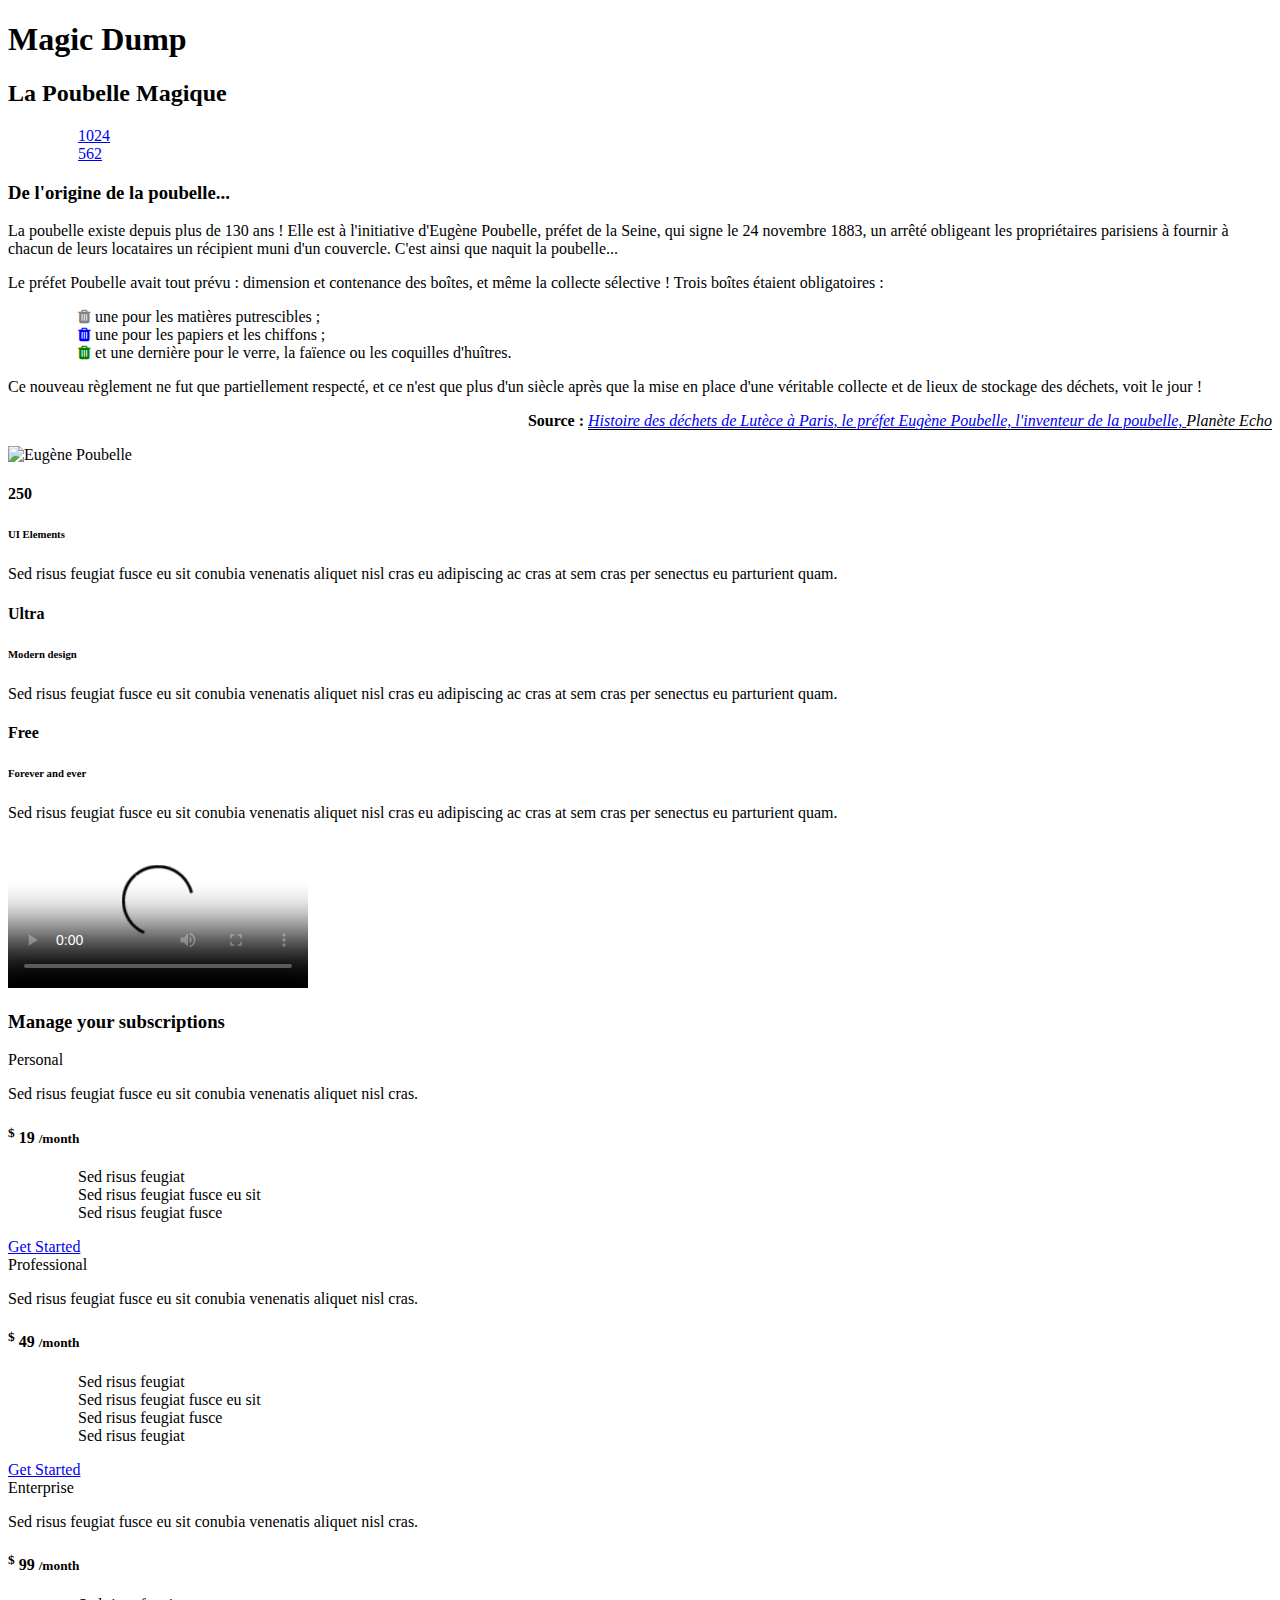
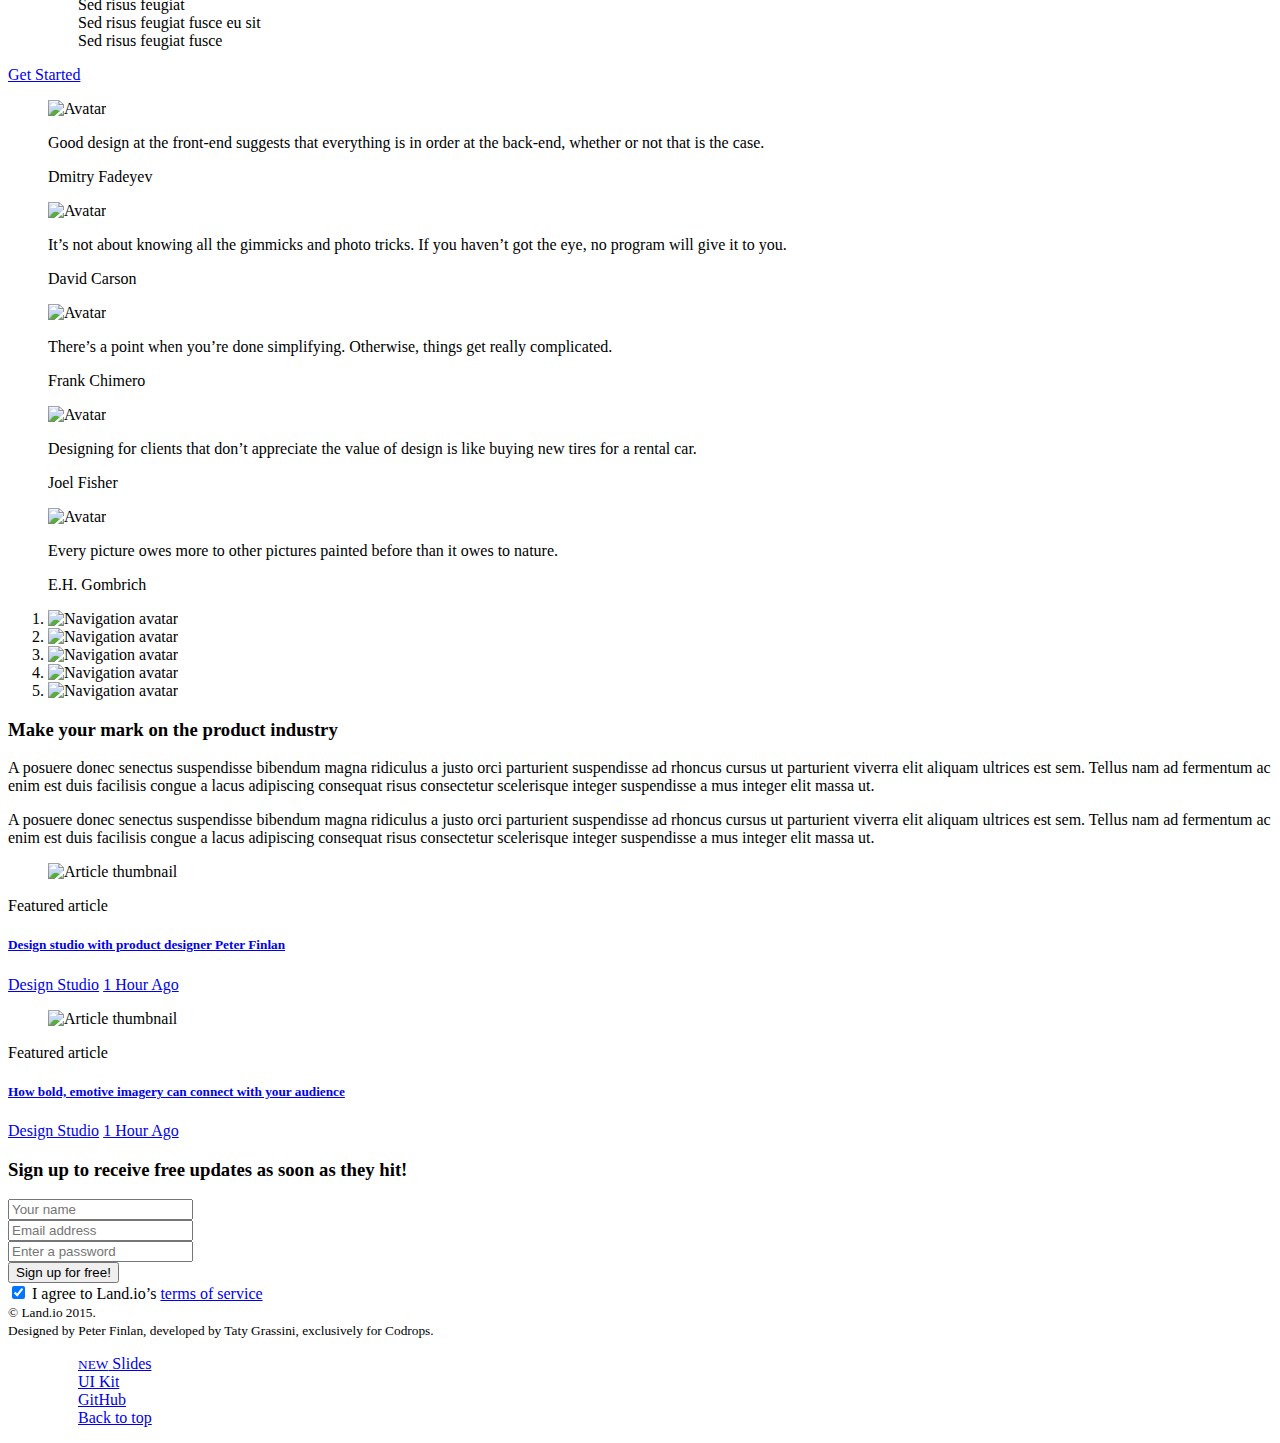
==== commit 54ae6e22: "modif couleurs poubelles" ====
--- a/index.html
+++ b/index.html
@@ -8,26 +8,9 @@
     <meta name="description" content="A free HTML template and UI Kit built on Bootstrap" />
     <meta name="keywords" content="" />
     <meta name="author" content="" />
-    <!--<link rel="apple-touch-icon" sizes="57x57" href="img/favicon/apple-touch-icon-57x57.png">
-    <link rel="apple-touch-icon" sizes="60x60" href="img/favicon/apple-touch-icon-60x60.png">
-    <link rel="apple-touch-icon" sizes="72x72" href="img/favicon/apple-touch-icon-72x72.png">
-    <link rel="apple-touch-icon" sizes="76x76" href="img/favicon/apple-touch-icon-76x76.png">
-    <link rel="apple-touch-icon" sizes="114x114" href="img/favicon/apple-touch-icon-114x114.png">
-    <link rel="apple-touch-icon" sizes="120x120" href="img/favicon/apple-touch-icon-120x120.png">
-    <link rel="apple-touch-icon" sizes="144x144" href="img/favicon/apple-touch-icon-144x144.png">
-    <link rel="apple-touch-icon" sizes="152x152" href="img/favicon/apple-touch-icon-152x152.png">
-    <link rel="apple-touch-icon" sizes="180x180" href="img/favicon/apple-touch-icon-180x180.png">
-    <link rel="icon" type="image/png" href="img/favicon/favicon-32x32.png" sizes="32x32">
-    <link rel="icon" type="image/png" href="img/favicon/android-chrome-192x192.png" sizes="192x192">
-    <link rel="icon" type="image/png" href="img/favicon/favicon-96x96.png" sizes="96x96">
-    <link rel="icon" type="image/png" href="img/favicon/favicon-16x16.png" sizes="16x16">
-    <link rel="manifest" href="img/favicon/manifest.json">
-    <link rel="shortcut icon" href="img/favicon/favicon.ico">
-    <meta name="msapplication-TileColor" content="#663fb5">
-    <meta name="msapplication-TileImage" content="img/favicon/mstile-144x144.png">
-    <meta name="msapplication-config" content="img/favicon/browserconfig.xml">
-    <meta name="theme-color" content="#663fb5"> -->
     <link rel="stylesheet" href="css/landio.css">
+    <link rel="stylesheet" type="text/css" href="https://maxcdn.bootstrapcdn.com/font-awesome/4.6.3/css/font-awesome.min.css">
+    <link rel="stylesheet" type="text/css" href="css/custom.css">
   </head>
 
   <body>
@@ -53,8 +36,16 @@
     <section class="section-intro bg-faded text-xs-center">
       <div class="container">
         <h3 class="wp wp-1">De l'origine de la poubelle...</h3>
-        <p class="lead wp wp-2">Craft memorable, emotive experiences with our range of beautiful UI elements.</p>
-        <img src="img/mock.png" alt="iPad mock" class="img-fluid wp wp-3">
+        <p class="lead wp wp-2">La poubelle existe depuis plus de 130 ans ! Elle est à l'initiative d'Eugène Poubelle, préfet de la Seine, qui signe le 24 novembre 1883, un arrêté obligeant les propriétaires parisiens à fournir à chacun de leurs locataires un récipient muni d'un couvercle. C'est ainsi que naquit la poubelle...</p>
+        <p>Le préfet Poubelle avait tout prévu : dimension et contenance des boîtes, et même la collecte sélective ! Trois boîtes étaient obligatoires :</p>
+        <ul>
+          <li><i class="fa fa-trash dirt" aria-hidden="true"></i> une pour les matières putrescibles ;</li>
+          <li><i class="fa fa-trash paper" aria-hidden="true"></i> une pour les papiers et les chiffons ;</li>
+          <li><i class="fa fa-trash glass" aria-hidden="true"></i> et une dernière pour le verre, la faïence ou les coquilles d'huîtres.</li>
+        </ul>
+        <p>Ce nouveau règlement ne fut que partiellement respecté, et ce n'est que plus d'un siècle après que la mise en place d'une véritable collecte et de lieux de stockage des déchets, voit le jour !</p>
+        <p class="quote"><span class="source">Source : </span><em><a href="http://www.planete-echo.net/CollecteParis/EugenePoubelle.html#Arretes">Histoire des déchets de Lutèce à Paris, le préfet Eugène Poubelle, l'inventeur de la poubelle, </a>Planète Echo</em></p>
+        <img src="img/eugene-poubelle.jpg" alt="Eugène Poubelle" class="img-fluid wp wp-3">
       </div>
     </section>
 
--- a/css/custom.css
+++ b/css/custom.css
@@ -0,0 +1,29 @@
+ul {
+	list-style-type: none;
+	text-align: left;
+	margin-left: 30px;
+}
+
+.quote {
+	text-align: right;
+}
+
+.source {
+	font-weight: bold;
+}
+
+em {
+	border-bottom: 1px solid black;
+}
+
+.dirt {
+	color: grey;
+}
+
+.paper {
+	color: blue;
+}
+
+.glass {
+	color: green;
+}